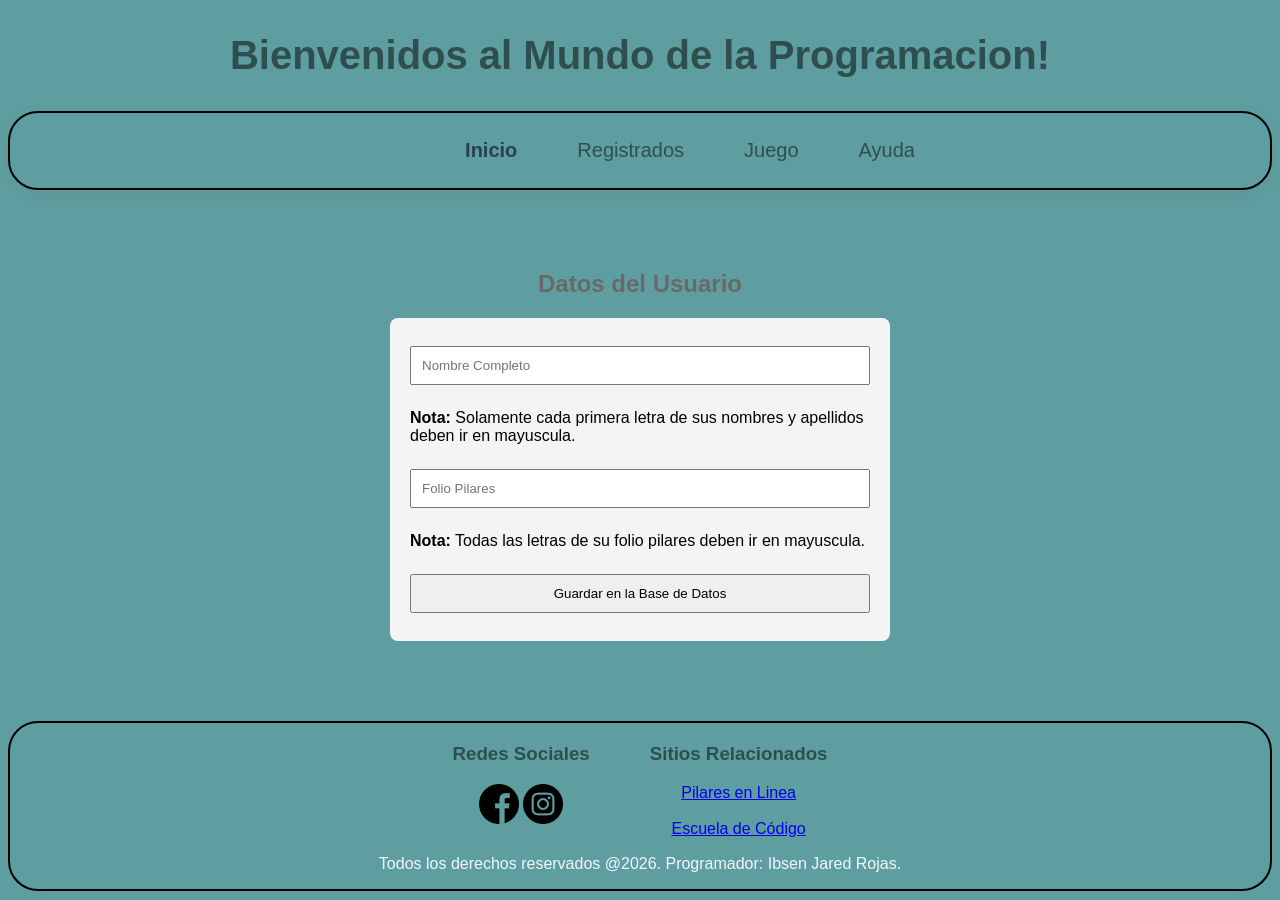
==== index.html @ b5908ec1 "Update index.html Se le agrego un id al titulo del formulario." ====
<!DOCTYPE html>
<html lang="es">
  <head>
    <meta charset="UTF-8">
    <link rel="stylesheet" href="./css/style.css">
    <title>Bienvenidos!</title>
  </head>
  <body>
    <header>
      <section>
        <h1>Bienvenidos al Mundo de la Programacion!</h1>
      </section>
      <section>
        <nav class="nav_bar">
          <ul class="nav_links">
            <li><a href="#" class="active">Inicio</a></li>
            <li><a href="pages/registrados.html">Registrados</a></li>
            <li><a href="pages/juego.html">Juego</a></li>
            <li><a href="pages/ayuda.html">Ayuda</a></li>
          </ul>
        </nav>
      </section>
    </header>
    <main>
      <section>
        <h2 id="tituloFormulario">Datos del Usuario</h2>
        <form id="miFormulario">
            <input type="text" id="nombre" placeholder="Nombre Completo" required>
            <p><b>Nota:</b> Solamente cada primera letra de sus nombres y apellidos deben ir en mayuscula.</p>
            <input type="text" id="folio" placeholder="Folio Pilares" required>
            <p><b>Nota:</b> Todas las letras de su folio pilares deben ir en mayuscula.</p>
            <button type="submit">Guardar en la Base de Datos</button>
        </form>
        <p id="mensaje_bienvenida"></p>
        <script src="./js/script.js" type="text/javascript"></script>
      </section>
    </main>
    <footer>
      <section class="detalles_pie">
        <section class="redes">
          <h3>Redes Sociales</h3>
          <a href="#"><img src="./img/facebook.png" alt="Icono de facebook" width="40" height="40"></a>
          <a href="#"><img src="./img/instagram.png" alt="Icono de facebook" width="40" height="40"></a>
        </section>
        <section class="sitios">
          <h3>Sitios Relacionados</h3>
          <a href="https://registro.pilares.cdmx.gob.mx/pilares-en-linea" target="blank">Pilares en Linea</a><br><br>
          <a href="https://escuelasdecodigo.cdmx.gob.mx/" target="blank">Escuela de Código</a>
        </section>
      </section>
      <section class="pie">
        <p>Todos los derechos reservados @2026. Programador: Ibsen Jared Rojas.</p>
      </section>
    </footer>
  </body>
</html>
---- css/style.css ----
body {
  background-color: cadetblue;
  font-family: sans-serif;
  text-align: center;
  /*max-width: 500px;
  margin: 40px auto;
  padding: 20px; */
}

h1{
  font-size: 40px;
  color: darkslategrey;
}

h2{
  color: dimgrey;
}

.nav_bar {
    display: flex;
    justify-content: center;
    align-items: center;
    background-color: cadetblue;
    border: 2px solid black;
    border-radius: 30px;
    padding: 10px 20px;
    box-shadow: 0 4px 15px rgba(0, 0, 0, 0.05);
}

/* Lista de enlaces */
.nav_bar .nav_links {
    display: flex;
    list-style: none;
}

.nav_bar .nav_links li {
    margin-left: 60px;
}

.nav_bar .nav_links a {
    color: darkslategrey;
    text-decoration: none;
    font-size: 20px;
    font-weight: 500;
    position: relative;
    padding-bottom: 5px;
    transition: color 0.3s ease;
}

/* Efecto subrayado al pasar el cursor */
.nav_bar .nav_links a::after {
    content: '';
    position: absolute;
    width: 0%;
    height: 2px;
    background-color: dimgrey;
    left: 0;
    bottom: 0;
    transition: width 0.3s ease;
}

.nav_bar .nav_links a:hover {
    color: dimgrey;
}

.nav_bar .nav_links a:hover::after {
    width: 100%;
}

/* Estilo para la página actual */
.nav_bar .nav_links a.active {
    color: #2c3e50;
    font-weight: 600;
}

/* Diseño responsivo (Para celulares) */
@media (max-width: 768px) {
    .nav_bar {
        padding: 20px 20px;
    }

    .nav_bar .nav_links {
        display: none; /* Ocultar en pantallas pequeñas */
    }
}

main{
  font-family: sans-serif;
  max-width: 500px;
  margin: 40px auto;
  padding: 20px;
}

form, .datos {
  background: #f4f4f4;
  padding: 20px;
  border-radius: 8px;
  margin-bottom: 20px;
  text-align: left;
}

input, button {
  width: 100%;
  padding: 10px;
  margin: 8px 0;
  box-sizing: border-box;
}

#mensaje_bienvenida{
  background: #f4f4f4;
  padding: 20px;
  border-radius: 8px;
  margin-bottom: 20px;
  text-align: left;
  display: none;
}

footer{
  color: aliceblue;
  border: 2px solid black;
  border-radius: 30px;
}

.detalles_pie{
  color: darkslategrey;
  display: flex;
  justify-content: center;
}

.redes, .sitios{
  padding: 1px 30px;
}
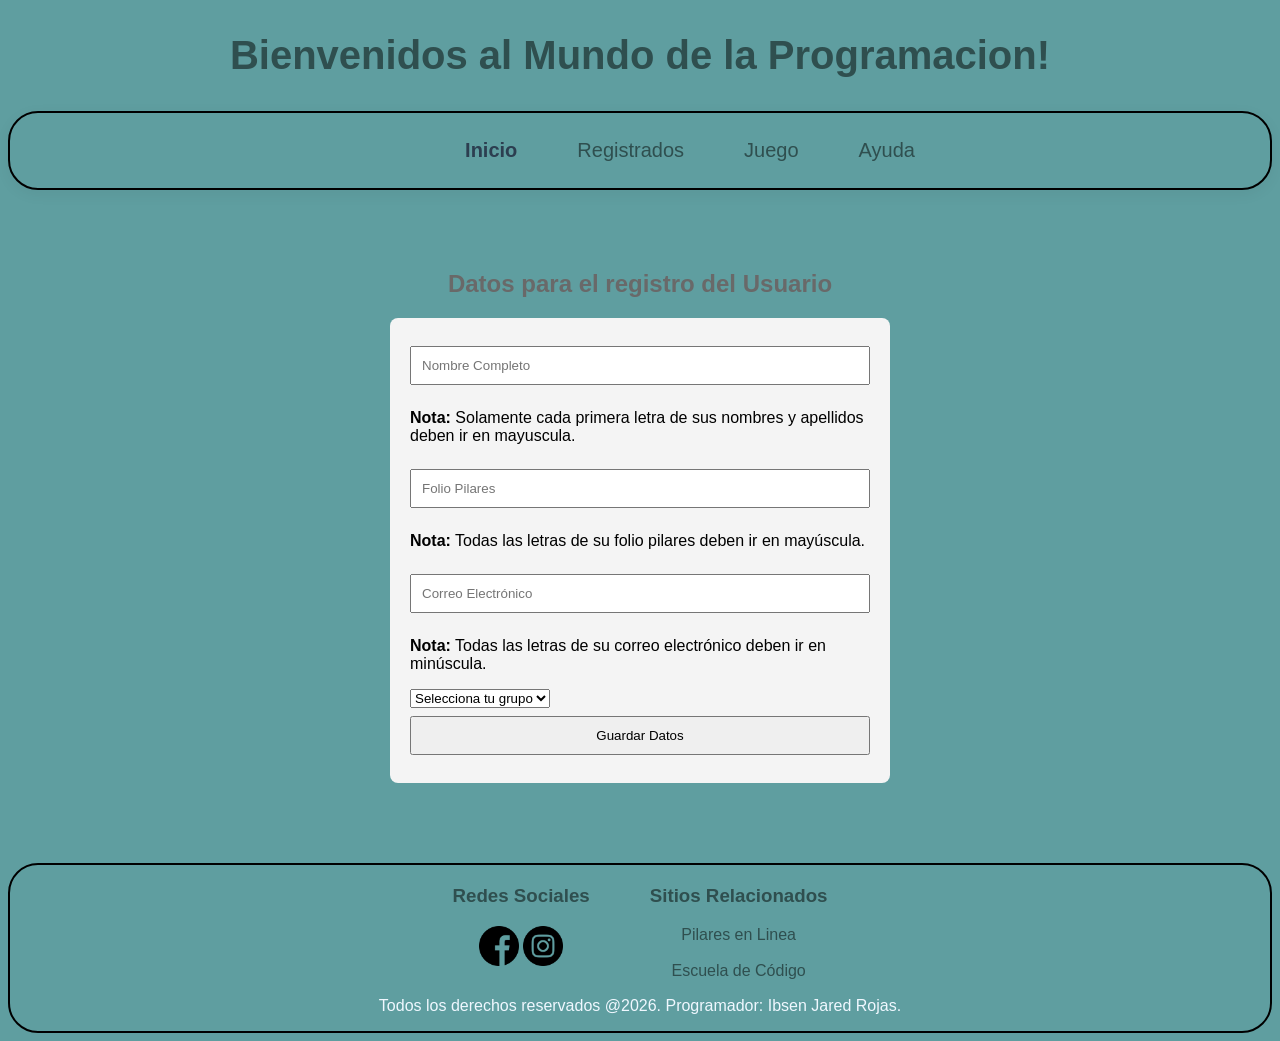
==== commit df5bc7c7: "Update index.html Se agregaron datos al formulario de registro." ====
--- a/index.html
+++ b/index.html
@@ -23,13 +23,20 @@
     </header>
     <main>
       <section>
-        <h2 id="tituloFormulario">Datos del Usuario</h2>
+        <h2 id="tituloFormulario">Datos para el registro del Usuario</h2>
         <form id="miFormulario">
             <input type="text" id="nombre" placeholder="Nombre Completo" required>
             <p><b>Nota:</b> Solamente cada primera letra de sus nombres y apellidos deben ir en mayuscula.</p>
             <input type="text" id="folio" placeholder="Folio Pilares" required>
-            <p><b>Nota:</b> Todas las letras de su folio pilares deben ir en mayuscula.</p>
-            <button type="submit">Guardar en la Base de Datos</button>
+            <p><b>Nota:</b> Todas las letras de su folio pilares deben ir en mayúscula.</p>
+            <input type="text" id="correo" placeholder="Correo Electrónico" required>
+            <p><b>Nota:</b> Todas las letras de su correo electrónico deben ir en minúscula.</p>
+            <select id="grupo" required>
+              <option value="">Selecciona tu grupo</option>
+              <option value="Entre_semana">Entre semana</option>
+              <option value="Fin_de_semana">Fin de semana</option>
+            </select>
+            <button type="submit">Guardar Datos</button>
         </form>
         <p id="mensaje_bienvenida"></p>
         <script src="./js/script.js" type="text/javascript"></script>
--- a/css/style.css
+++ b/css/style.css
@@ -115,6 +115,23 @@
   display: none;
 }
 
+#tituloJuego{
+  display: none;
+}
+
+#mensaje_juego{
+  background: #f4f4f4;
+  padding: 20px;
+  border-radius: 8px;
+  margin-bottom: 20px;
+  text-align: left;
+  display: none;
+}
+
+#juegoBienvenidos{
+  display: none;
+}
+
 footer{
   color: aliceblue;
   border: 2px solid black;
@@ -130,3 +147,26 @@
 .redes, .sitios{
   padding: 1px 30px;
 }
+
+.sitios a{
+  color: darkslategrey;
+  text-decoration: none;
+  font-weight: 500;
+  position: relative;
+  padding-bottom: 5px;
+  transition: color 0.3s ease;
+}
+
+.sitios a::after {
+    width: 0%;
+    height: 2px;
+    background-color: dimgrey;
+    left: 0;
+    bottom: 0;
+    transition: width 0.3s ease;
+}
+
+.sitios a:hover {
+    color: dimgrey;
+    text-decoration: underline;
+}
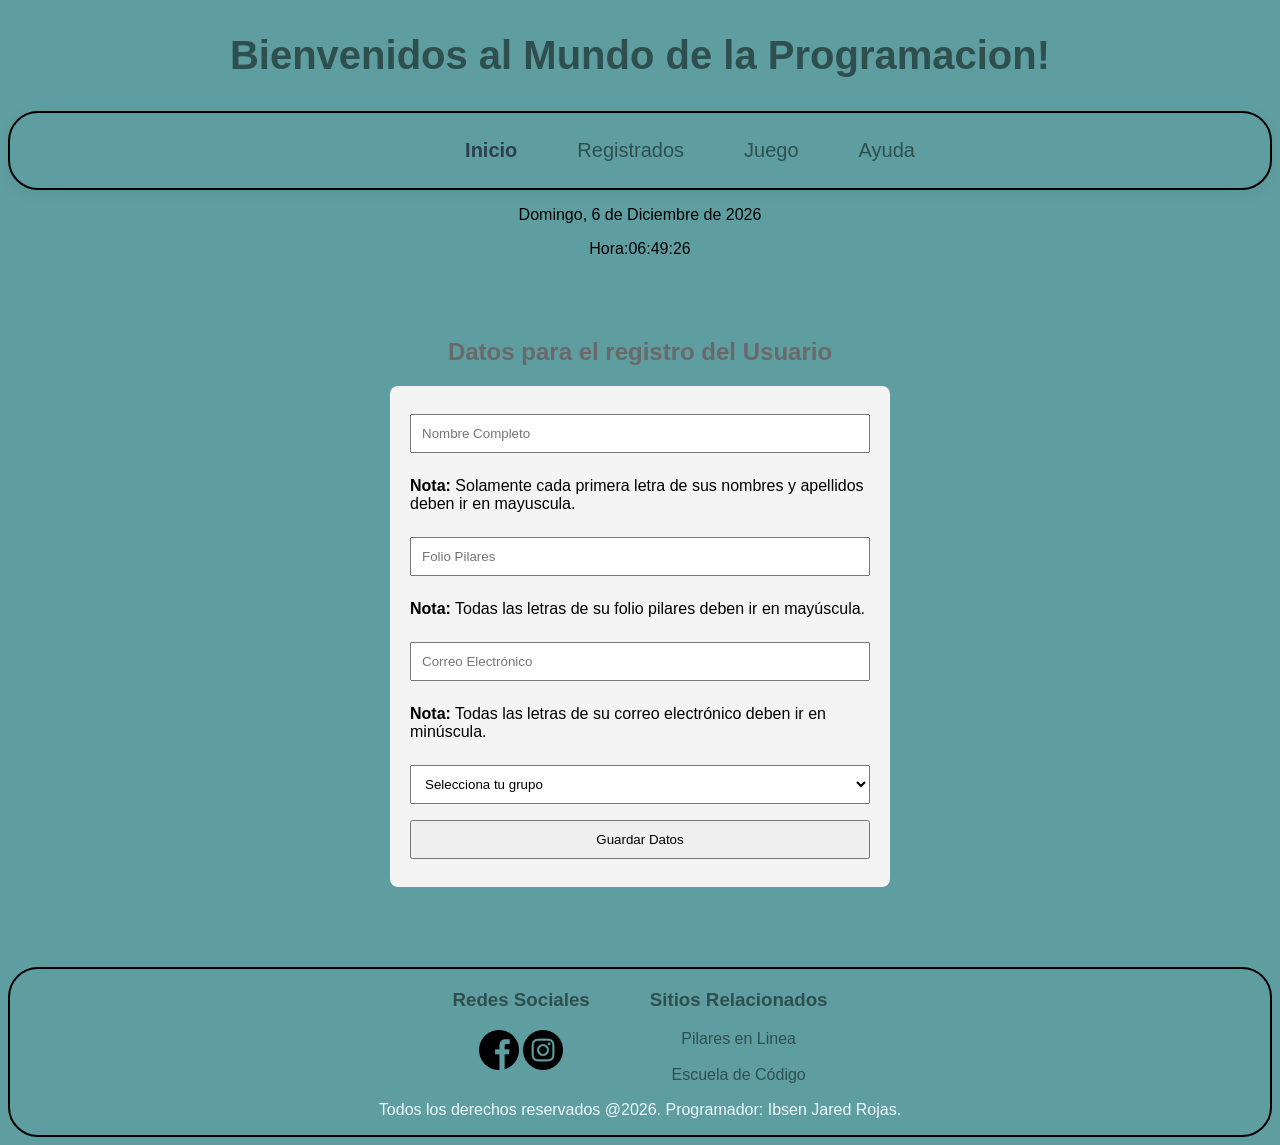
==== commit c4d942a0: "Update index.html Se agrego el código para colocar la fecha y la hora." ====
--- a/index.html
+++ b/index.html
@@ -19,6 +19,10 @@
             <li><a href="pages/ayuda.html">Ayuda</a></li>
           </ul>
         </nav>
+      </section>
+      <section class="reloj">
+        <p id="fecha" class="fecha"></p>
+        <p id="hora" class="hora"></p>
       </section>
     </header>
     <main>
--- a/css/style.css
+++ b/css/style.css
@@ -99,7 +99,7 @@
   text-align: left;
 }
 
-input, button {
+input, select, button {
   width: 100%;
   padding: 10px;
   margin: 8px 0;
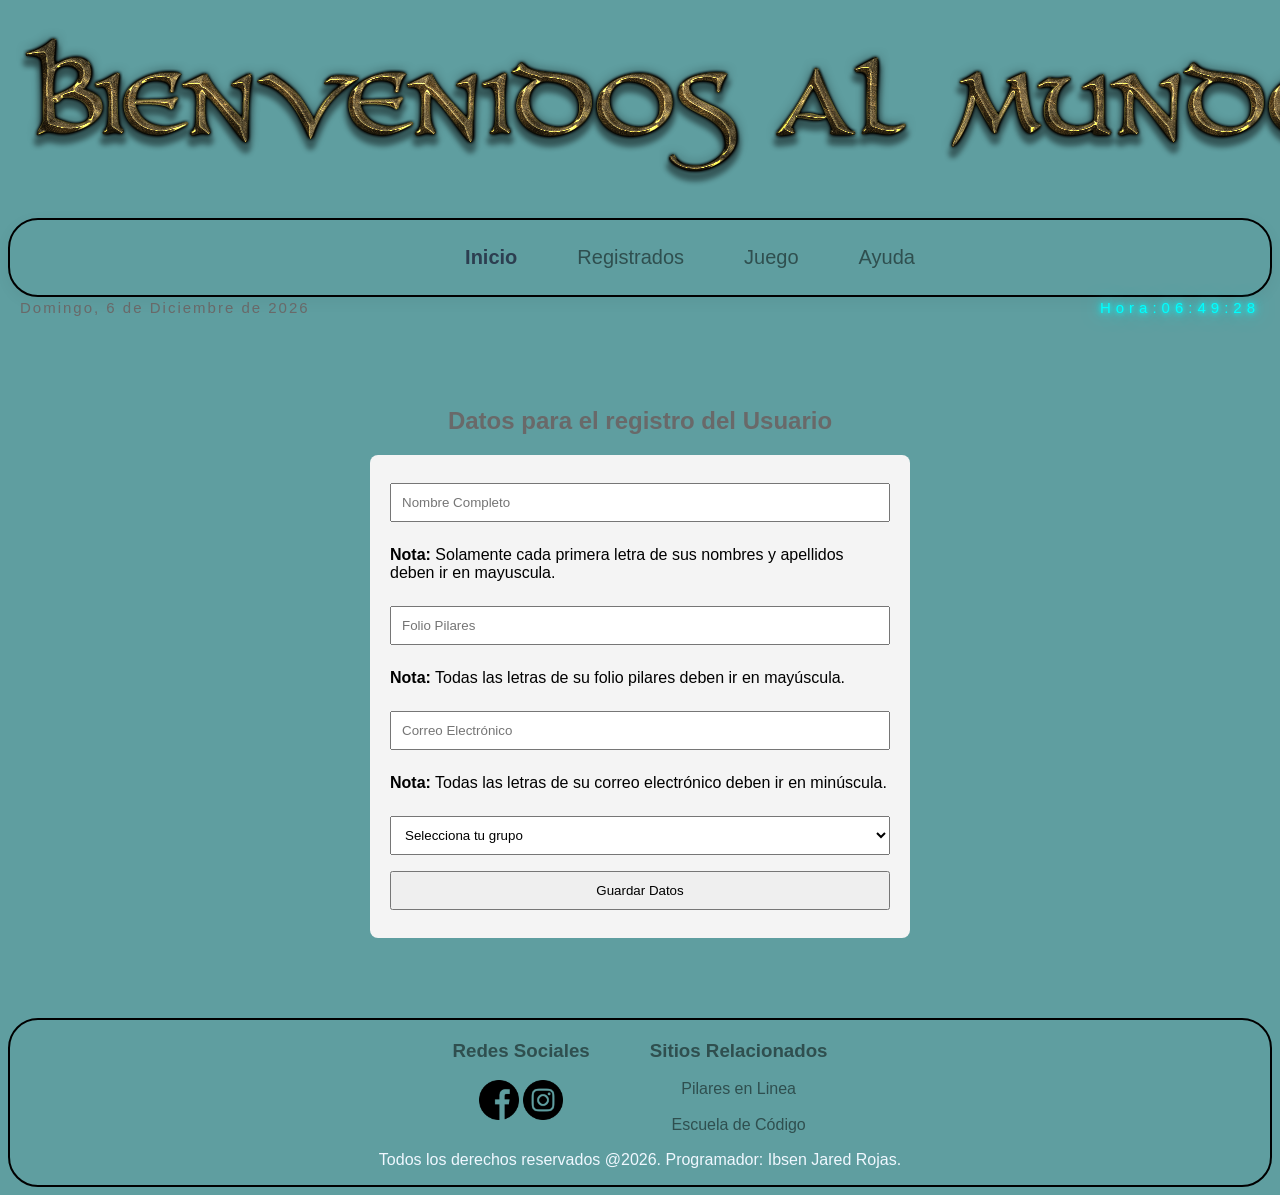
==== commit 0041db9e: "Update index.html Se agrego una imagen para el logo de bienvenidos al mundo de la programación." ====
--- a/index.html
+++ b/index.html
@@ -8,7 +8,7 @@
   <body>
     <header>
       <section>
-        <h1>Bienvenidos al Mundo de la Programacion!</h1>
+        <img src="./img/logo_bienvenidos_2.png" alt="Logo bienvenidos." class="logo_bienvenidos">
       </section>
       <section>
         <nav class="nav_bar">
--- a/css/style.css
+++ b/css/style.css
@@ -84,14 +84,60 @@
     }
 }
 
+/* Contenedor Reloj*/
+.reloj{    
+    height: 30px;
+    margin:0px;
+    padding:0px;
+    text-align:center;
+    border-radius:20px;
+    position:relative;
+}
+
+/* Fecha */
+.fecha{
+    position:absolute;
+    margin: 2px;
+    left: 10px;
+    color:dimgrey;
+    font-size:15px;
+    margin-bottom:15px;
+    letter-spacing:2px;
+}
+
+/* Hora */
+.hora{
+    position:absolute;
+    margin: 2px;
+    right: 10px;
+    color:#00ffff;
+    font-size:15px;
+    font-weight:bold
+    margin-bottom:15px;
+    letter-spacing:5px;
+    text-shadow:
+        0 0 5px #00ffff,
+        0 0 10px #00ffff,
+        0 0 20px #00ffff;
+}
+
 main{
   font-family: sans-serif;
+  max-width: 700px;
+  margin: 40px auto;
+  padding: 20px;
+  display: flex;
+  justify-content: center;
+}
+
+.juegoBienve{
+  width: 685px;
+  height: 562px;
+  border-radius: 8px;
+}
+
+form, .datos {
   max-width: 500px;
-  margin: 40px auto;
-  padding: 20px;
-}
-
-form, .datos {
   background: #f4f4f4;
   padding: 20px;
   border-radius: 8px;
@@ -100,6 +146,7 @@
 }
 
 input, select, button {
+  max-width: 500px;
   width: 100%;
   padding: 10px;
   margin: 8px 0;
@@ -111,7 +158,8 @@
   padding: 20px;
   border-radius: 8px;
   margin-bottom: 20px;
-  text-align: left;
+  text-align: justify;
+  font-size: 19px;
   display: none;
 }
 
@@ -124,7 +172,8 @@
   padding: 20px;
   border-radius: 8px;
   margin-bottom: 20px;
-  text-align: left;
+  text-align: justify;
+  font-size: 19px;
   display: none;
 }
 
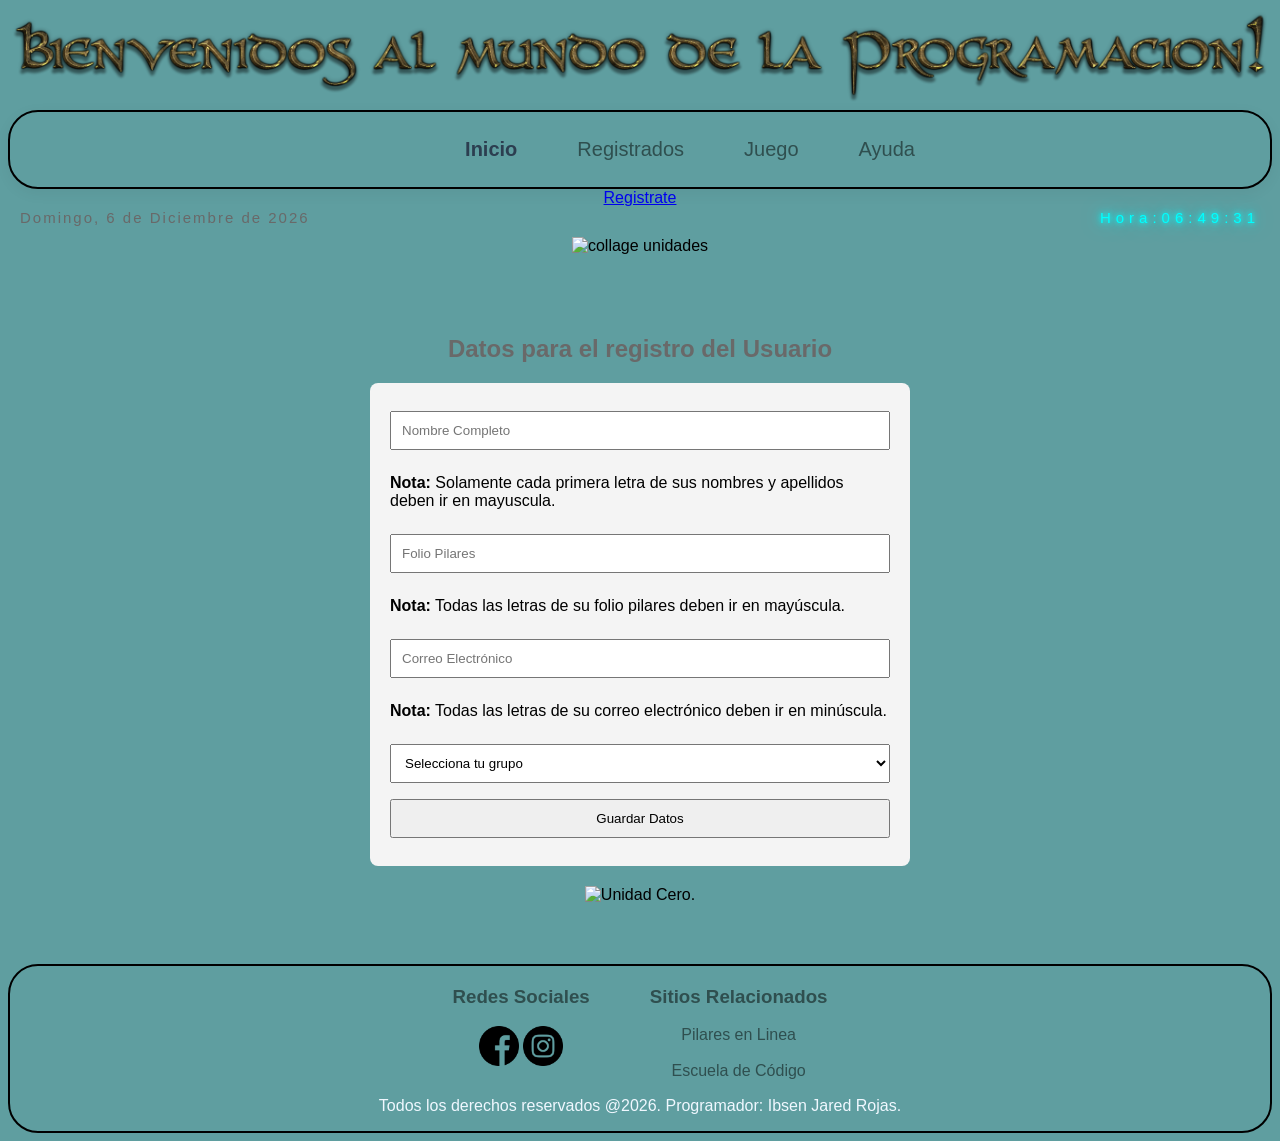
==== commit 71f22f43: "Update index.html Actualización donde se agrego un botón en el menú para el registro de los usuarios" ====
--- a/index.html
+++ b/index.html
@@ -10,7 +10,7 @@
       <section>
         <img src="./img/logo_bienvenidos_2.png" alt="Logo bienvenidos." class="logo_bienvenidos">
       </section>
-      <section>
+      <section class="contedor_nav">
         <nav class="nav_bar">
           <ul class="nav_links">
             <li><a href="#" class="active">Inicio</a></li>
@@ -19,10 +19,16 @@
             <li><a href="pages/ayuda.html">Ayuda</a></li>
           </ul>
         </nav>
+        <section class="contenedor_btn_registro">
+          <a href="#" class="btn_registro" id="btnRegistro">Registrate</a>
+        </section>
       </section>
       <section class="reloj">
         <p id="fecha" class="fecha"></p>
         <p id="hora" class="hora"></p>
+      </section>
+      <section id="contenedor_collage_unidades">
+        <img src="./img/collage_2_unidades_SF3.png" alt="collage unidades" class="collage_unidades">
       </section>
     </header>
     <main>
@@ -42,6 +48,7 @@
             </select>
             <button type="submit">Guardar Datos</button>
         </form>
+        <img src="./img/unidad_0.png" alt="Unidad Cero." class="ima_unidad_0" id="imaUnidad0">
         <p id="mensaje_bienvenida"></p>
         <script src="./js/script.js" type="text/javascript"></script>
       </section>
--- a/css/style.css
+++ b/css/style.css
@@ -5,6 +5,10 @@
   /*max-width: 500px;
   margin: 40px auto;
   padding: 20px; */
+}
+
+.logo_bienvenidos{
+  max-width: 100%;
 }
 
 h1{
@@ -153,6 +157,22 @@
   box-sizing: border-box;
 }
 
+.infoDocente p{
+  color: darkslategrey;
+  font-size: 20px;
+}
+
+.datos table th,
+.datos table td{
+  border: 1px solid #ccc;
+}
+
+.datos table th{
+  background: cadetblue;
+  color: darkslategrey;
+  font-size: 18px;
+}
+
 #mensaje_bienvenida{
   background: #f4f4f4;
   padding: 20px;
@@ -163,7 +183,11 @@
   display: none;
 }
 
-#tituloJuego{
+#tituloJuego_1{
+  display: none;
+}
+
+#tituloJuego_2{
   display: none;
 }
 
@@ -178,6 +202,10 @@
 }
 
 #juegoBienvenidos{
+  display: none;
+}
+
+#juegoAlgoritmos{
   display: none;
 }
 
@@ -197,7 +225,11 @@
   padding: 1px 30px;
 }
 
-.sitios a{
+.contenido_ayuda a{
+  font-size: 19px;  
+}
+
+.sitios a, .contenido_ayuda a{
   color: darkslategrey;
   text-decoration: none;
   font-weight: 500;
@@ -206,7 +238,7 @@
   transition: color 0.3s ease;
 }
 
-.sitios a::after {
+.sitios a::after, .contenido_ayuda a::after{
     width: 0%;
     height: 2px;
     background-color: dimgrey;
@@ -215,7 +247,7 @@
     transition: width 0.3s ease;
 }
 
-.sitios a:hover {
+.sitios a:hover, .contenido_ayuda a:hover{
     color: dimgrey;
     text-decoration: underline;
 }
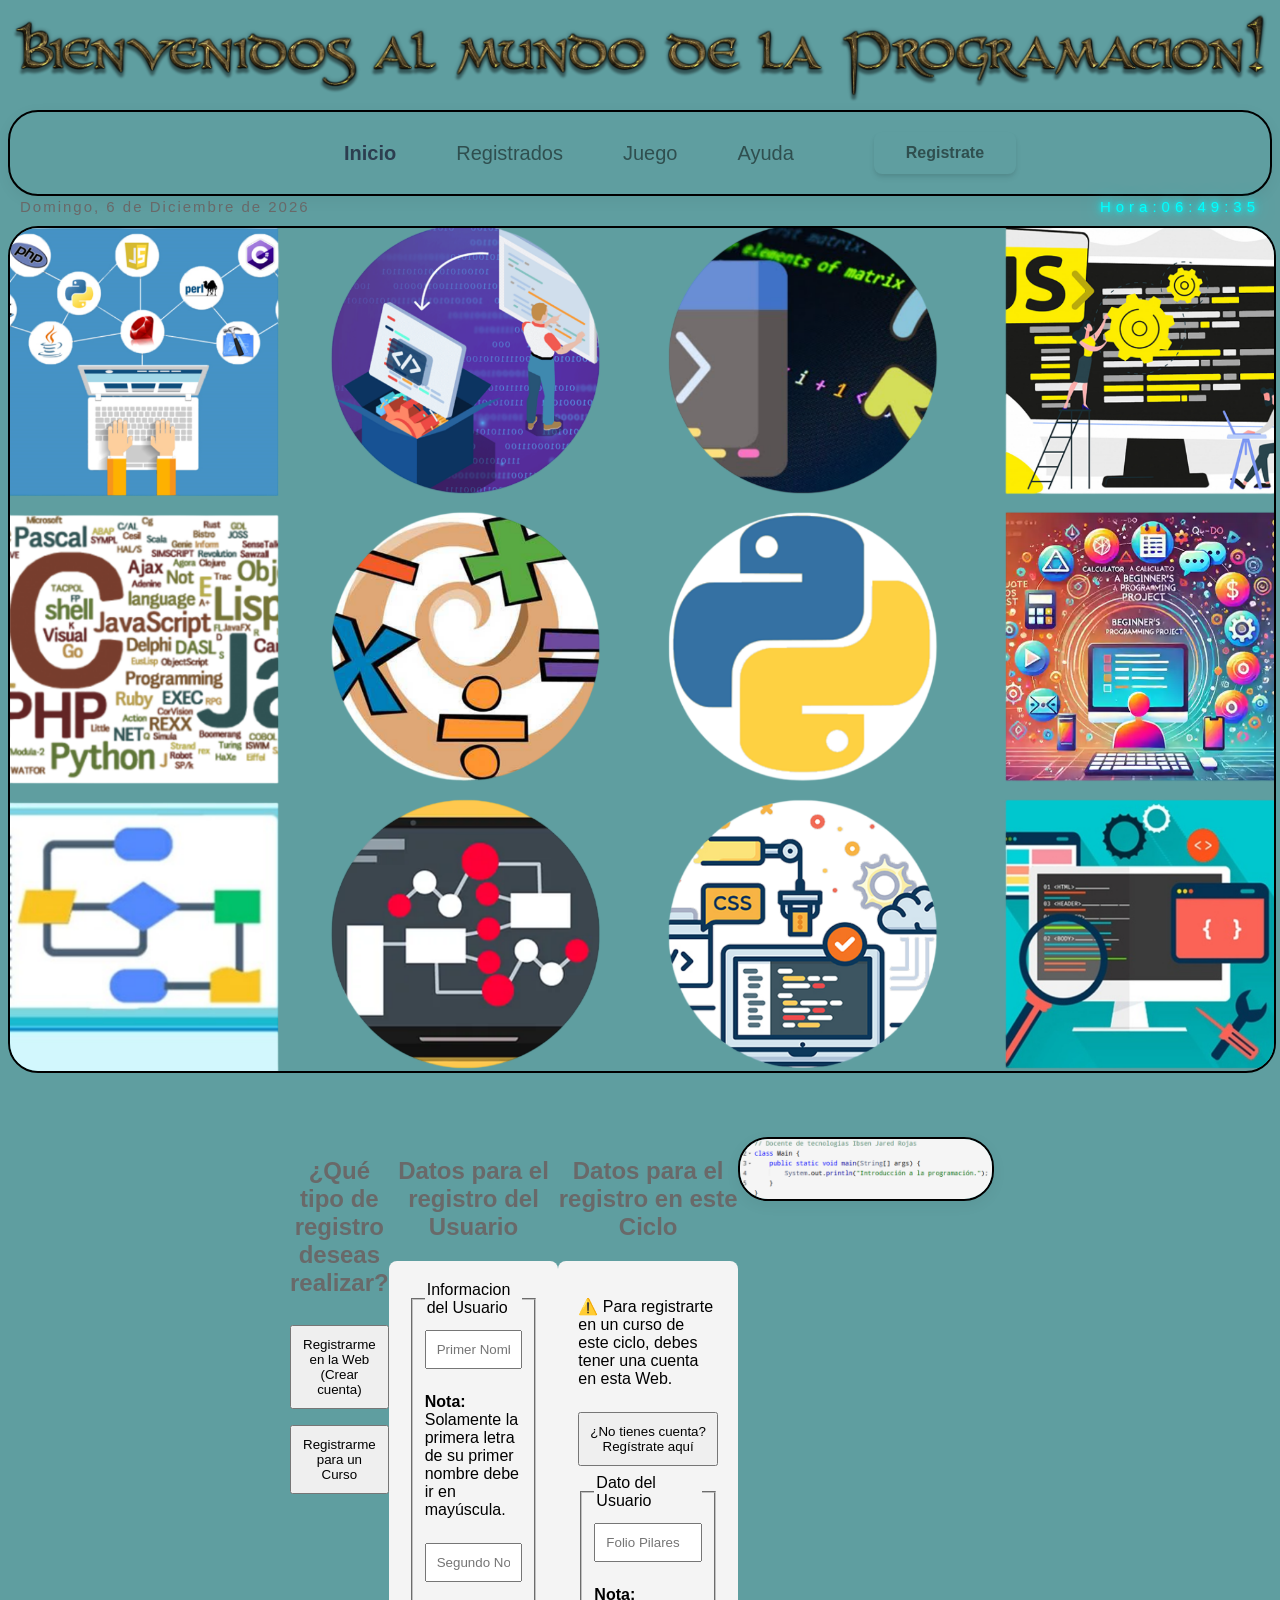
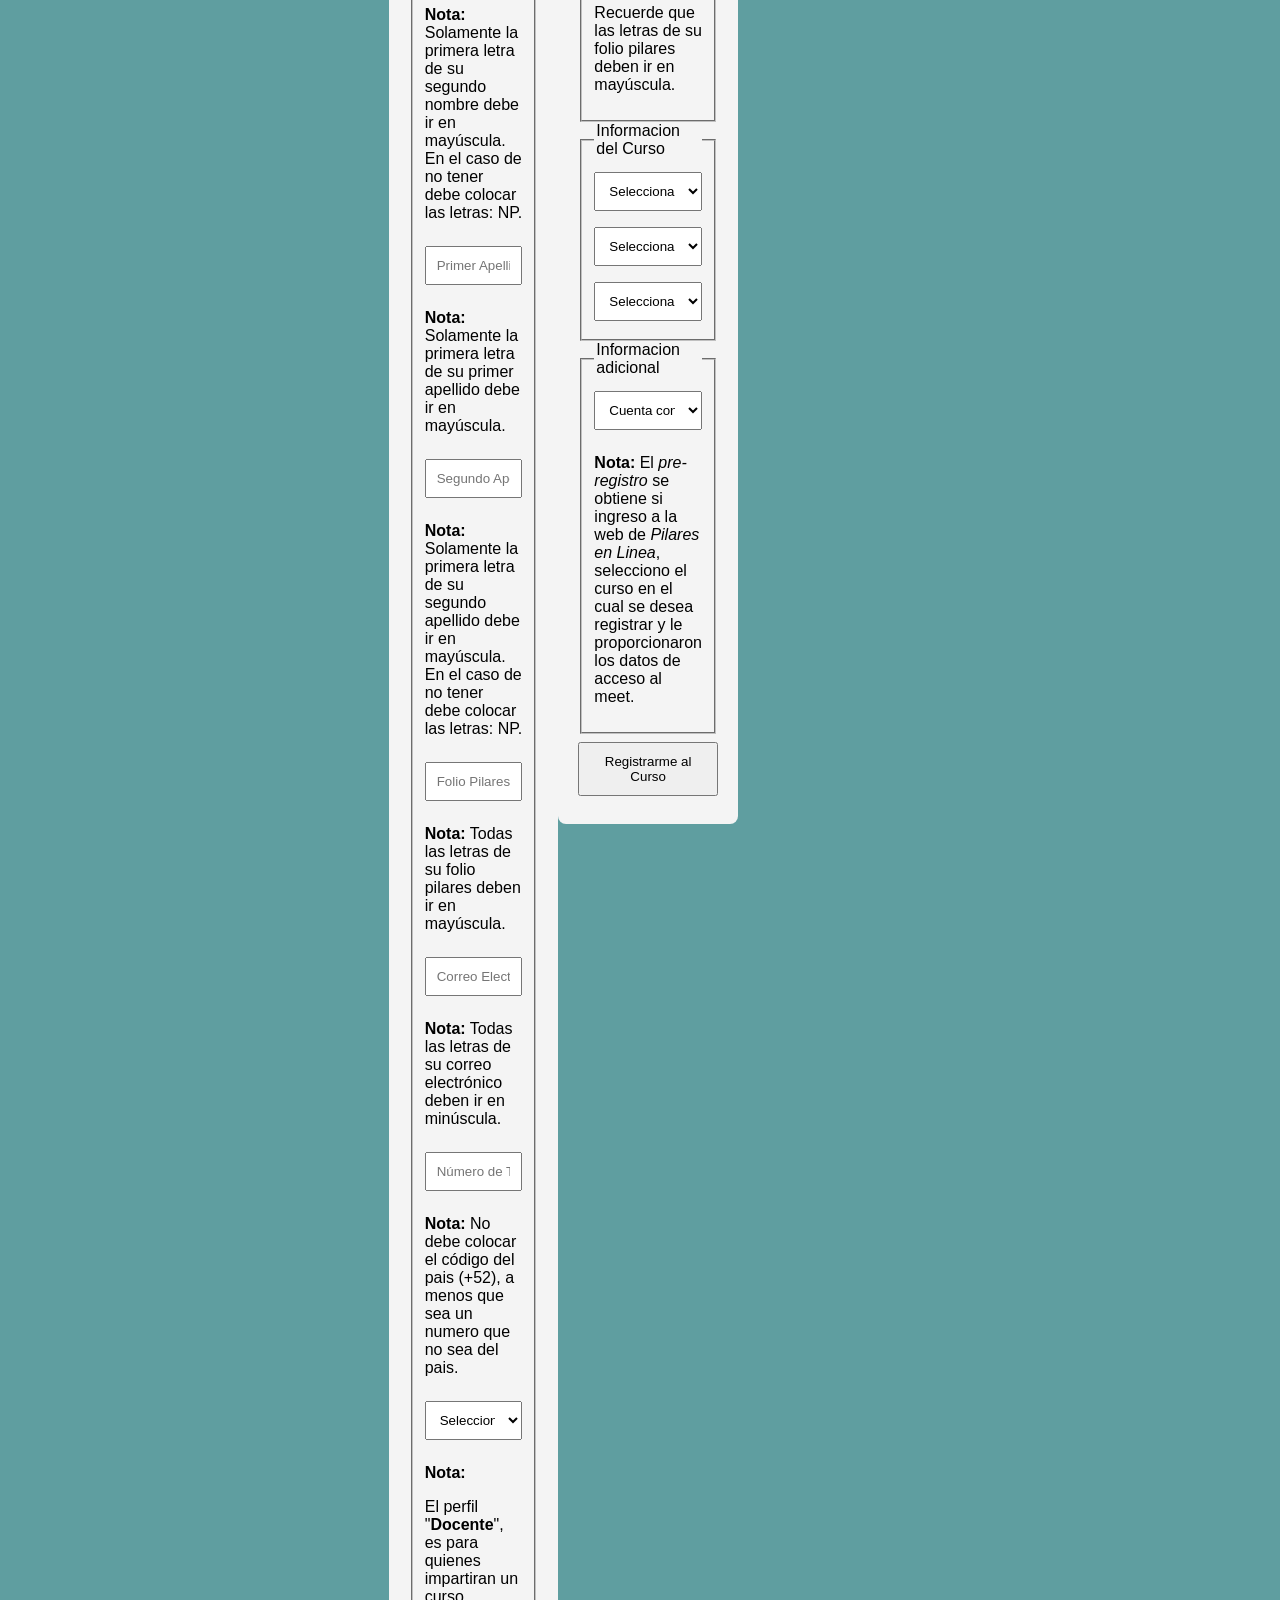
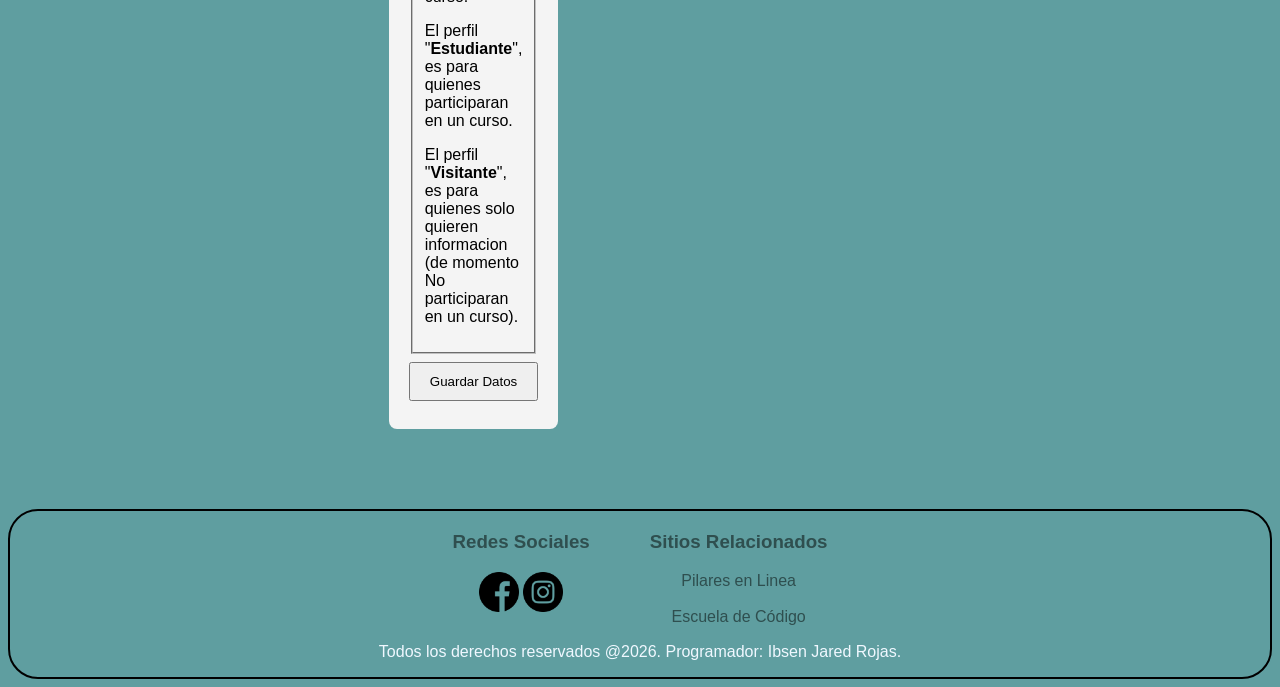
==== commit 69032f3b: "Update index.html Se actualizo el formulario, ahora hay uno para registrarse en la web y otro para r" ====
--- a/index.html
+++ b/index.html
@@ -32,22 +32,82 @@
       </section>
     </header>
     <main>
-      <section>
-        <h2 id="tituloFormulario">Datos para el registro del Usuario</h2>
-        <form id="miFormulario">
-            <input type="text" id="nombre" placeholder="Nombre Completo" required>
-            <p><b>Nota:</b> Solamente cada primera letra de sus nombres y apellidos deben ir en mayuscula.</p>
+      <section id="menuDecision" class="oculto">
+        <h2>¿Qué tipo de registro deseas realizar?</h2>
+        <button id="btnIrFormWeb" class="btnIrFW">Registrarme en la Web (Crear cuenta)</button>
+        <button id="btnIrFormCurso" class="btnIrFC">Registrarme para un Curso</button>
+      </section>
+      <section id="formRegistroWeb" class="oculto">
+        <h2 id="tituloFormularioRU">Datos para el registro del Usuario</h2>
+        <form id="miFormularioRU">
+          <fieldset>
+            <legend>Informacion del Usuario</legend>
+            <input type="text" id="primerNombre" placeholder="Primer Nombre" required>
+            <p><b>Nota:</b> Solamente la primera letra de su primer nombre debe ir en mayúscula.</p>
+            <input type="text" id="segundoNombre" placeholder="Segundo Nombre" required>
+            <p><b>Nota:</b> Solamente la primera letra de su segundo nombre debe ir en mayúscula. En el caso de no tener debe colocar las letras: NP.</p>
+            <input type="text" id="primerApellido" placeholder="Primer Apellido" required>
+            <p><b>Nota:</b> Solamente la primera letra de su primer apellido debe ir en mayúscula.</p>
+            <input type="text" id="segundoApellido" placeholder="Segundo Apellido" required>
+            <p><b>Nota:</b> Solamente la primera letra de su segundo apellido debe ir en mayúscula. En el caso de no tener debe colocar las letras: NP.</p>
             <input type="text" id="folio" placeholder="Folio Pilares" required>
             <p><b>Nota:</b> Todas las letras de su folio pilares deben ir en mayúscula.</p>
             <input type="text" id="correo" placeholder="Correo Electrónico" required>
             <p><b>Nota:</b> Todas las letras de su correo electrónico deben ir en minúscula.</p>
+            <input type="text" id="telefono" placeholder="Número de Telefono" required>
+            <p><b>Nota:</b> No debe colocar el código del pais (+52), a menos que sea un numero que no sea del pais.</p>
+            <select id="perfil" required>
+              <option value="">Selecciona tu perfil</option>
+              <option value="Docente">Docente</option>
+              <option value="Estudiante">Estudiante</option>
+              <option value="Visitante">Visitante</option>
+            </select>
+            <p><b>Nota:</b></p>
+            <p>El perfil "<b>Docente</b>", es para quienes impartiran un curso.</p>
+            <p>El perfil "<b>Estudiante</b>", es para quienes participaran en un curso.</p>
+            <p>El perfil "<b>Visitante</b>", es para quienes solo quieren informacion (de momento No participaran en un curso).</p>
+          </fieldset>
+          <button type="submit">Guardar Datos</button>
+        </form>
+      </section>
+      <section id="formRegistroCurso" class="oculto">
+        <h2 id="tituloFormularioRC">Datos para el registro en este Ciclo</h2>
+        <form id="miFormularioRUC">
+          <!-- CAMBIO AQUÍ: Mensaje intuitivo con enlace de acción directa -->
+          <div class="alerta-registro">
+            <p>⚠️ Para registrarte en un curso de este ciclo, debes tener una cuenta en esta Web.</p>
+            <button type="button" id="btnCambiarARegistroWeb" class="btn-enlace">¿No tienes cuenta? Regístrate aquí</button>
+          </div>
+          <fieldset>
+            <legend>Dato del Usuario</legend>
+            <input type="text" id="folioRUC" placeholder="Folio Pilares" required>
+            <p><b>Nota:</b> Recuerde que las letras de su folio pilares deben ir en mayúscula.</p>
+          </fieldset>
+          <fieldset>
+            <legend>Informacion del Curso</legend>
+            <select id="curso" required>
+              <option value="">Selecciona tu curso</option>
+            </select>
+            <select id="modalidad" required>
+              <option value="">Selecciona la modalidad</option>
+            </select>
             <select id="grupo" required>
               <option value="">Selecciona tu grupo</option>
-              <option value="Entre_semana">Entre semana</option>
-              <option value="Fin_de_semana">Fin de semana</option>
             </select>
-            <button type="submit">Guardar Datos</button>
+          </fieldset>
+          <fieldset>
+            <legend>Informacion adicional</legend>
+            <select id="pre" required>
+              <option value="">Cuenta con un pre-registro?</option>
+              <option value="Con_pre_registro">Si me pre-registre</option>
+              <option value="Sin_pre_registro">No me pre-registre</option>
+            </select>
+            <p><b>Nota:</b> El <i>pre-registro</i> se obtiene si ingreso a la web de <i>Pilares en Linea</i>, selecciono el curso en el cual se desea registrar y le proporcionaron los datos de acceso al meet.</p>
+          </fieldset>
+          <button type="submit">Registrarme al Curso</button>
         </form>
+      </section>
+      <section>
         <img src="./img/unidad_0.png" alt="Unidad Cero." class="ima_unidad_0" id="imaUnidad0">
         <p id="mensaje_bienvenida"></p>
         <script src="./js/script.js" type="text/javascript"></script>
--- a/css/style.css
+++ b/css/style.css
@@ -11,6 +11,12 @@
   max-width: 100%;
 }
 
+.collage_unidades{
+  max-width: 100%;
+  border: 2px solid black;
+  border-radius: 30px;
+}
+
 h1{
   font-size: 40px;
   color: darkslategrey;
@@ -18,17 +24,23 @@
 
 h2{
   color: dimgrey;
+}
+
+.contedor_nav{
+  display: flex;
+  justify-content: center;
+  align-items: center;
+  border: 2px solid black;
+  border-radius: 30px;
+  padding: 10px 20px;
+  box-shadow: 0 4px 15px rgba(0, 0, 0, 0.05);
 }
 
 .nav_bar {
     display: flex;
     justify-content: center;
     align-items: center;
-    background-color: cadetblue;
-    border: 2px solid black;
-    border-radius: 30px;
-    padding: 10px 20px;
-    box-shadow: 0 4px 15px rgba(0, 0, 0, 0.05);
+    /*background-color: cadetblue;*/
 }
 
 /* Lista de enlaces */
@@ -77,6 +89,45 @@
     font-weight: 600;
 }
 
+
+.contenedor_btn_registro {
+    display: flex;
+    justify-content: center;
+    align-items: center;
+    list-style: none;
+    padding: 10px 20px;
+    margin-left: 60px;
+}
+/* Estilos del botón de registro*/
+.btn_registro{
+  background-color: cadetblue; /* Azul moderno #2563eb*/
+  color: darkslategrey;
+  font-size: 1rem;
+  font-weight: bold;
+  padding: 12px 32px;
+  border: none;
+  border-radius: 8px;
+  cursor: pointer;
+  transition: all 0.3s ease;
+  box-shadow: 0 4px 6px -1px rgba(0, 0, 0, 0.1), 0 2px 4px -1px rgba(0, 0, 0, 0.06);
+  text-decoration: none;
+  display: inline-block;
+}
+
+/* Efecto al pasar el mouse */
+.btn_registro:hover {
+  background-color: #53868B; /* el utilizado es: Cadet Blue 5. Inicilmente use Azul #1d4ed8*/
+  color: dimgrey;
+  transform: translateY(-2px);
+  box-shadow: 0 10px 15px -3px rgba(0, 0, 0, 0.1);
+}
+
+/* Efecto al hacer clic */
+.btn_registro:active {
+  transform: translateY(0);
+}
+
+
 /* Diseño responsivo (Para celulares) */
 @media (max-width: 768px) {
     .nav_bar {
@@ -89,7 +140,7 @@
 }
 
 /* Contenedor Reloj*/
-.reloj{    
+.reloj{
     height: 30px;
     margin:0px;
     padding:0px;
@@ -173,6 +224,21 @@
   font-size: 18px;
 }
 
+#tituloFormulario{
+  display: none;
+}
+
+#miFormulario{
+  display: none;
+}
+
+.ima_unidad_0{
+  max-width: 100%;
+  border: 2px solid black;
+  border-radius: 30px;
+  box-shadow: 0 4px 15px rgba(0, 0, 0, 0.05);
+}
+
 #mensaje_bienvenida{
   background: #f4f4f4;
   padding: 20px;
@@ -191,6 +257,14 @@
   display: none;
 }
 
+#tituloJuego_3{
+  display: none;
+}
+
+#tituloJuego_4{
+  display: none;
+}
+
 #mensaje_juego{
   background: #f4f4f4;
   padding: 20px;
@@ -206,6 +280,14 @@
 }
 
 #juegoAlgoritmos{
+  display: none;
+}
+
+#juegoVariables{
+  display: none;
+}
+
+#juegoCondicionales_Bucles{
   display: none;
 }
 
@@ -226,7 +308,7 @@
 }
 
 .contenido_ayuda a{
-  font-size: 19px;  
+  font-size: 19px;
 }
 
 .sitios a, .contenido_ayuda a{
@@ -251,3 +333,29 @@
     color: dimgrey;
     text-decoration: underline;
 }
+
+.separador{
+  border: none;
+  border-top: 2px solid darkslategrey;  /*#3498db*/
+  margin: 40px 0;
+  width: 100%;
+}
+
+#sepa_1_juegos{
+  display: none;
+}
+#sepa_2_juegos{
+  display: none;
+}
+#sepa_3_juegos{
+  display: none;
+}
+
+.parentesis{
+  color: dimgrey;
+}
+
+.correo{
+  font-size: 19px;
+  color: darkslategrey;
+}
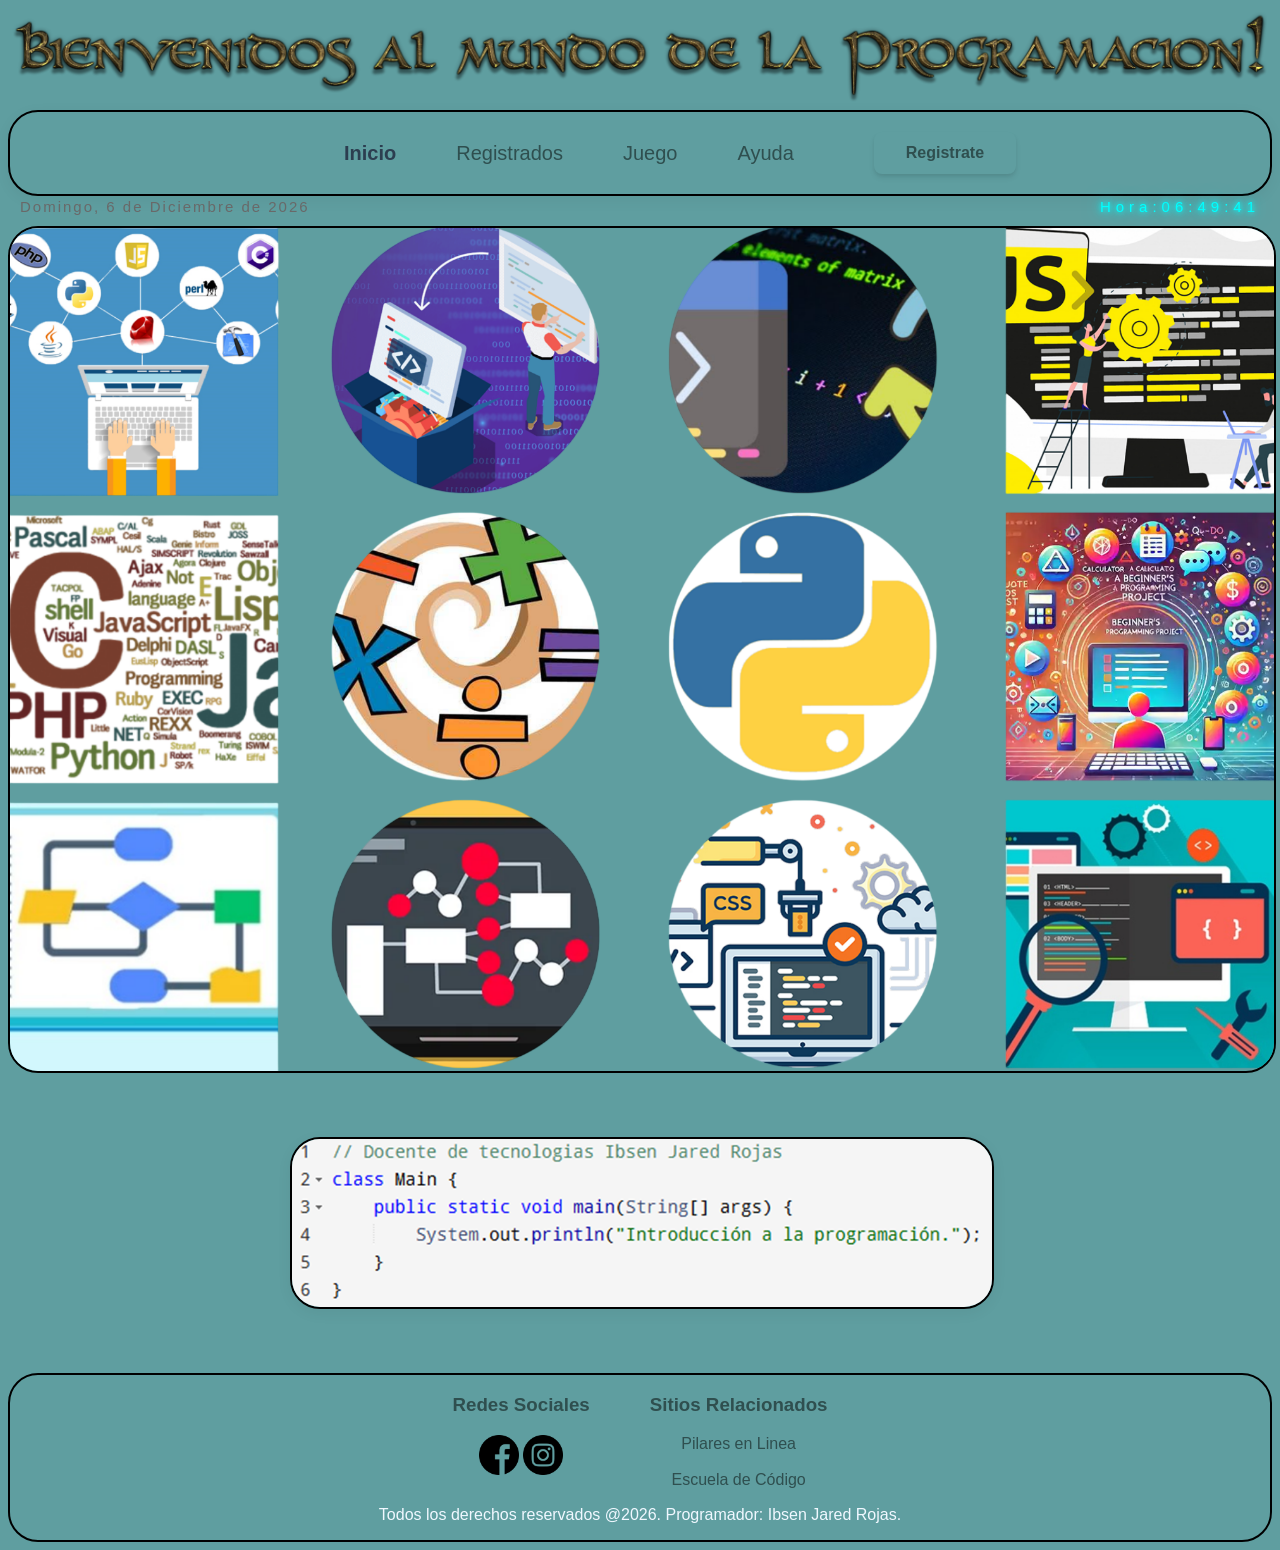
==== commit 80bf3fd3: "Update index.html Se actualizo el enlace cuando se presiona el menú Inicio." ====
--- a/index.html
+++ b/index.html
@@ -13,7 +13,7 @@
       <section class="contedor_nav">
         <nav class="nav_bar">
           <ul class="nav_links">
-            <li><a href="#" class="active">Inicio</a></li>
+            <li><a href="index.html" class="active">Inicio</a></li>
             <li><a href="pages/registrados.html">Registrados</a></li>
             <li><a href="pages/juego.html">Juego</a></li>
             <li><a href="pages/ayuda.html">Ayuda</a></li>
--- a/css/style.css
+++ b/css/style.css
@@ -99,7 +99,7 @@
     margin-left: 60px;
 }
 /* Estilos del botón de registro*/
-.btn_registro{
+.btn_registro, .btnIrFW, .btnIrFC{
   background-color: cadetblue; /* Azul moderno #2563eb*/
   color: darkslategrey;
   font-size: 1rem;
@@ -123,7 +123,7 @@
 }
 
 /* Efecto al hacer clic */
-.btn_registro:active {
+.btn_registro:active, .btnIrFW:active, .btnIrFC:active {
   transform: translateY(0);
 }
 
@@ -200,6 +200,10 @@
   text-align: left;
 }
 
+fieldset{
+  margin-bottom: 20px;
+}
+
 input, select, button {
   max-width: 500px;
   width: 100%;
@@ -224,12 +228,48 @@
   font-size: 18px;
 }
 
-#tituloFormulario{
-  display: none;
-}
-
-#miFormulario{
-  display: none;
+.oculto{
+  display: none !important;
+}
+
+/* estilo para botones de registro (menu de desicion)*/
+/* Efecto al pasar el mouse */
+.btnIrFW:hover, .btnIrFC:hover{
+  background-color: #53868B; /* el utilizado es: Cadet Blue 5. Inicilmente use Azul #1d4ed8*/
+  color: dimgrey;
+  transform: translateY(-3px);
+  box-shadow: 0 10px 15px -3px rgba(0, 0, 0, 0.1);
+}
+
+/* estilo para el boton de crear cuenta, cuando se esta en el formulario del curso.*/
+.alerta-registro {
+  background-color: #fff3cd; /* Fondo amarillo suave de advertencia */
+  border-left: 4px solid #ffc107;
+  padding: 10px;
+  margin-bottom: 15px;
+  border-radius: 4px;
+}
+
+.alerta-registro p {
+  margin: 0 0 5px 0;
+  font-size: 14px;
+  color: #856404;
+}
+
+/* Transforma el botón para que parezca un enlace web interactivo */
+.btn-enlace {
+  background: none;
+  border: none;
+  color: #0056b3;
+  text-decoration: underline;
+  cursor: pointer;
+  padding: 0;
+  font-size: 14px;
+  font-weight: bold;
+}
+
+.btn-enlace:hover {
+  color: #00356b;
 }
 
 .ima_unidad_0{
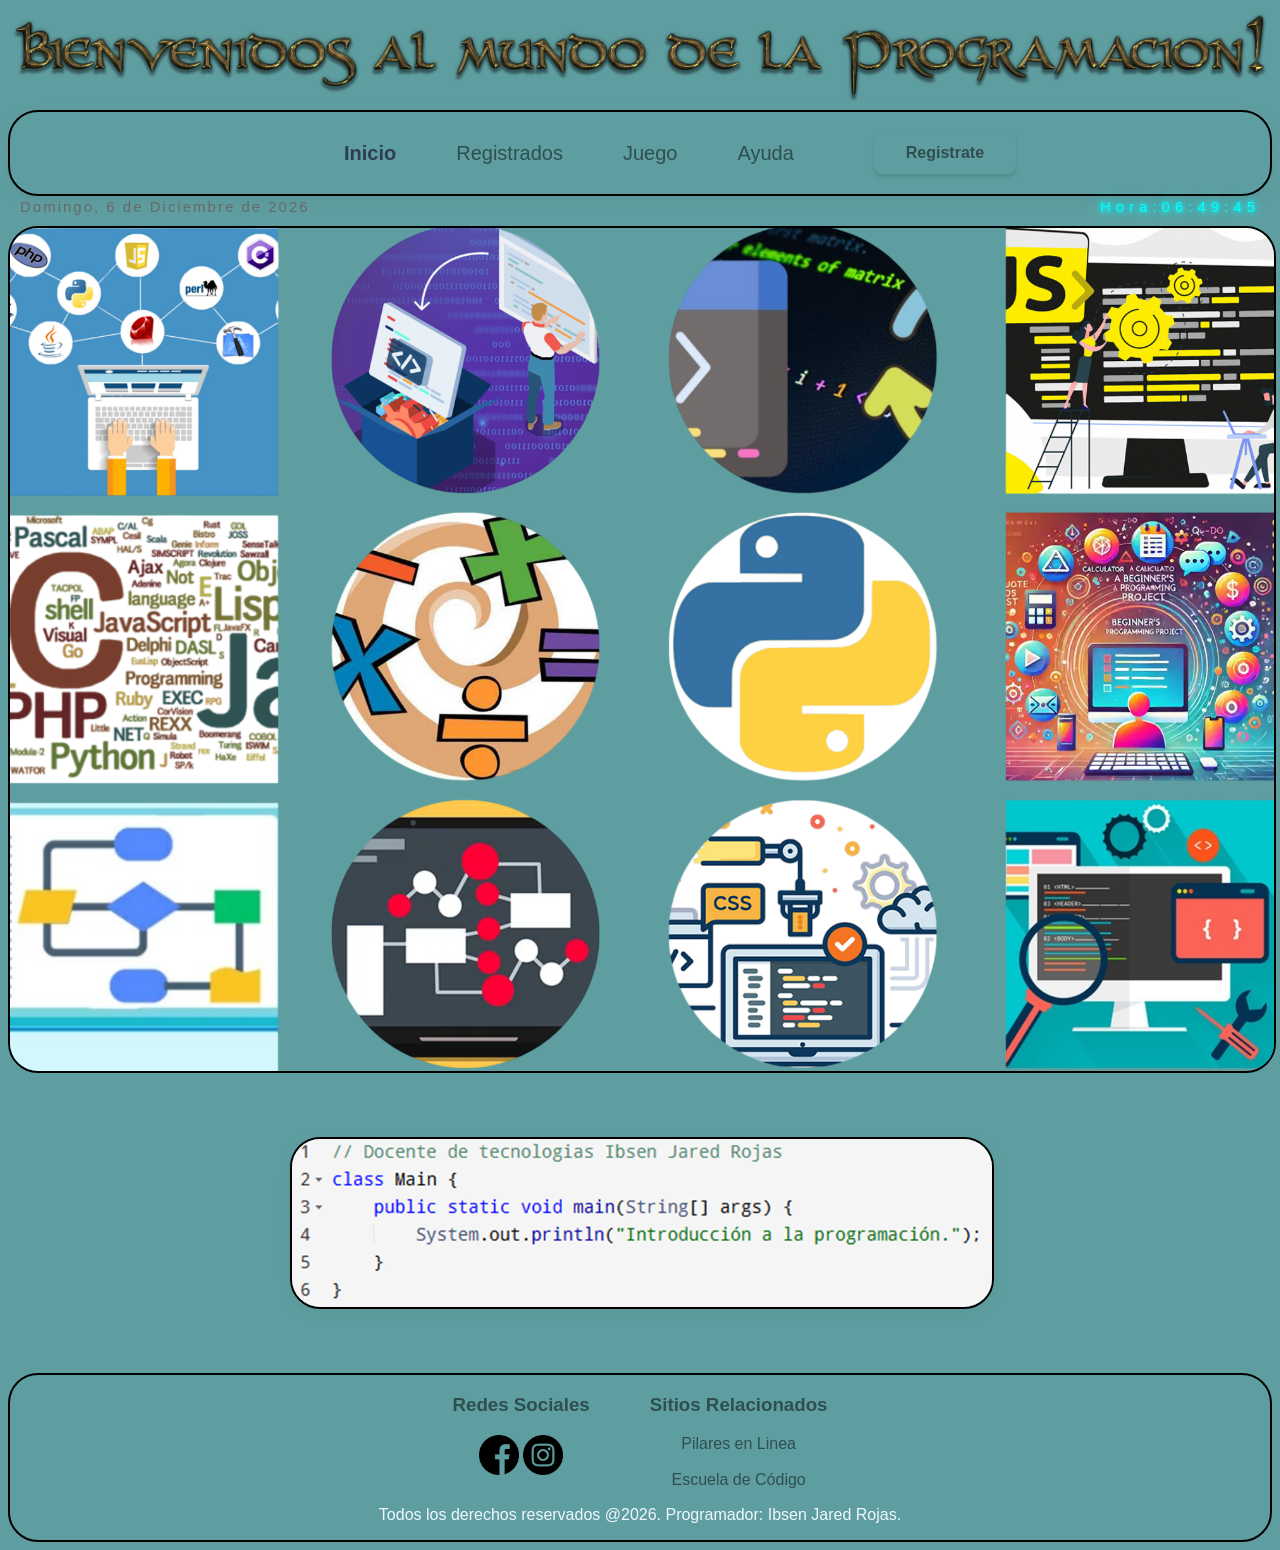
==== commit 9bbc1f8b: "Update index.html Se agregaron las etiquetas para las imágenes principales de las secciones de regis" ====
--- a/index.html
+++ b/index.html
@@ -38,6 +38,7 @@
         <button id="btnIrFormCurso" class="btnIrFC">Registrarme para un Curso</button>
       </section>
       <section id="formRegistroWeb" class="oculto">
+        <img src="./img/registro_usuario_sf.png" alt="imagen registro de usuario" class="ima_registro_usuario" id="ima_RU">
         <h2 id="tituloFormularioRU">Datos para el registro del Usuario</h2>
         <form id="miFormularioRU">
           <fieldset>
@@ -71,6 +72,7 @@
         </form>
       </section>
       <section id="formRegistroCurso" class="oculto">
+        <img src="./img/registro_curso_sf.png" alt="imagen registro al curso" class="ima_registro_curso" id="ima_RC">
         <h2 id="tituloFormularioRC">Datos para el registro en este Ciclo</h2>
         <form id="miFormularioRUC">
           <!-- CAMBIO AQUÍ: Mensaje intuitivo con enlace de acción directa -->
